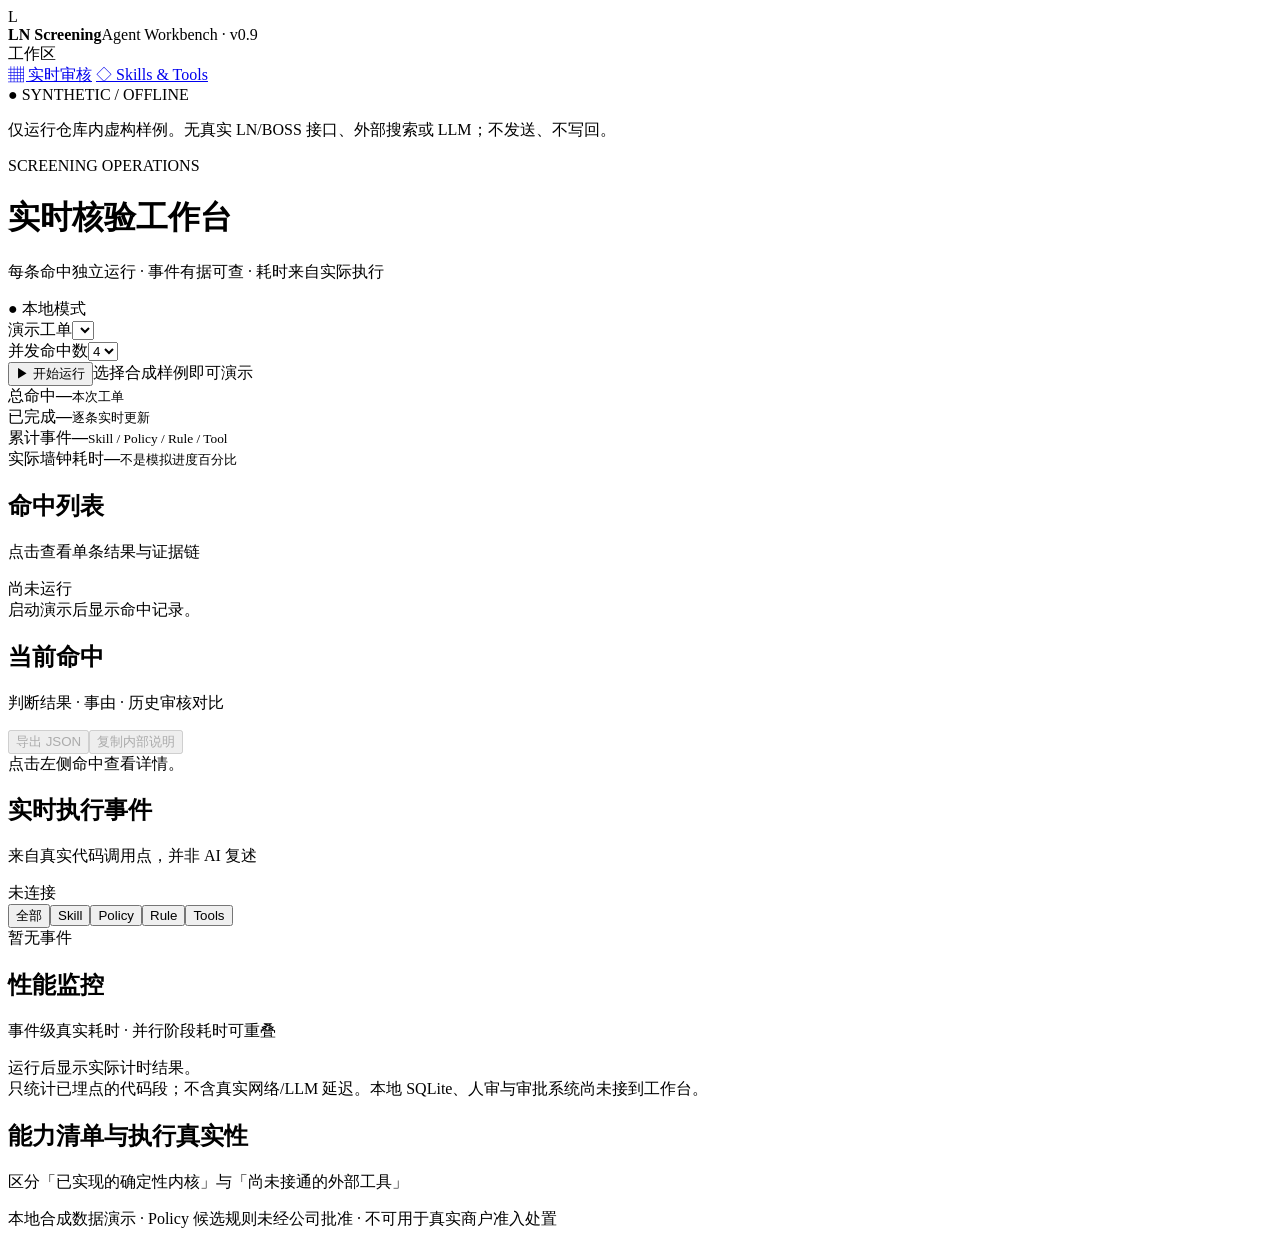
==== ln_agent/workbench/static/index.html @ d1e48c5a "Replace project with v0.9.1 (lean GitReady): multi-agent architecture (agents/skills/tools), LLM ada" ====
<!doctype html>
<html lang="zh-CN"><head><meta charset="utf-8"><meta name="viewport" content="width=device-width, initial-scale=1">
<title>LN Screening — Local Workbench</title><link rel="stylesheet" href="/style.css"></head>
<body>
<div class="shell">
  <aside class="sidebar">
    <div class="brand"><div class="brand-mark">L</div><div><strong>LN Screening</strong><span>Agent Workbench · v0.9</span></div></div>
    <div class="side-label">工作区</div>
    <a class="nav selected" href="#overview">▦ <span>实时审核</span></a>
    <a class="nav" href="#capabilities">◇ <span>Skills & Tools</span></a>
    <div class="side-spacer"></div>
    <div class="mode">● SYNTHETIC / OFFLINE</div>
    <p class="side-foot">仅运行仓库内虚构样例。无真实 LN/BOSS 接口、外部搜索或 LLM；不发送、不写回。</p>
  </aside>
  <main class="main" id="overview">
    <header class="topbar"><div><div class="eyebrow">SCREENING OPERATIONS</div><h1>实时核验工作台</h1><p class="subtitle">每条命中独立运行 · 事件有据可查 · 耗时来自实际执行</p></div><div class="status-pill" id="service">● 本地模式</div></header>
    <section class="toolbar panel"><div class="control"><label for="case">演示工单</label><select id="case"></select></div><div class="control narrow"><label for="workers">并发命中数</label><select id="workers"><option>1</option><option>2</option><option selected>4</option><option>8</option></select></div><button id="run" class="primary">▶ 开始运行</button><span id="runinfo" class="hint">选择合成样例即可演示</span></section>
    <section class="metrics"><div class="metric"><label>总命中</label><strong id="total">—</strong><small>本次工单</small></div><div class="metric"><label>已完成</label><strong id="complete">—</strong><small>逐条实时更新</small></div><div class="metric"><label>累计事件</label><strong id="events-count">—</strong><small>Skill / Policy / Rule / Tool</small></div><div class="metric"><label>实际墙钟耗时</label><strong id="elapsed">—</strong><small>不是模拟进度百分比</small></div></section>
    <section class="two-col"><div class="panel"><div class="heading"><div><h2>命中列表</h2><p>点击查看单条结果与证据链</p></div><span id="case-status" class="tag">尚未运行</span></div><div id="hits" class="hit-list empty">启动演示后显示命中记录。</div></div>
    <div class="panel"><div class="heading"><div><h2>当前命中</h2><p>判断结果 · 事由 · 历史审核对比</p></div><div class="heading-actions"><button id="download" class="light" disabled>导出 JSON</button><button id="copy" class="light" disabled>复制内部说明</button></div></div><div id="detail" class="empty detail">点击左侧命中查看详情。</div></div></section>
    <section class="two-col bottom"><div class="panel"><div class="heading"><div><h2>实时执行事件</h2><p>来自真实代码调用点，并非 AI 复述</p></div><span id="live-label" class="tag">未连接</span></div><div class="filters"><button data-filter="all" class="filter on">全部</button><button data-filter="skill" class="filter">Skill</button><button data-filter="policy" class="filter">Policy</button><button data-filter="rule_engine" class="filter">Rule</button><button data-filter="investigation" class="filter">Tools</button></div><div id="timeline" class="timeline empty">暂无事件</div></div>
    <div class="panel"><div class="heading"><div><h2>性能监控</h2><p>事件级真实耗时 · 并行阶段耗时可重叠</p></div></div><div id="perf" class="perf empty">运行后显示实际计时结果。</div><div class="note">只统计已埋点的代码段；不含真实网络/LLM 延迟。本地 SQLite、人审与审批系统尚未接到工作台。</div></div></section>
    <section id="capabilities" class="panel cap"><div class="heading"><div><h2>能力清单与执行真实性</h2><p>区分「已实现的确定性内核」与「尚未接通的外部工具」</p></div></div><div id="cap-list" class="cap-grid"></div></section>
    <footer>本地合成数据演示 · Policy 候选规则未经公司批准 · 不可用于真实商户准入处置</footer>
  </main>
</div><script src="/app.js" defer></script>
</body></html>
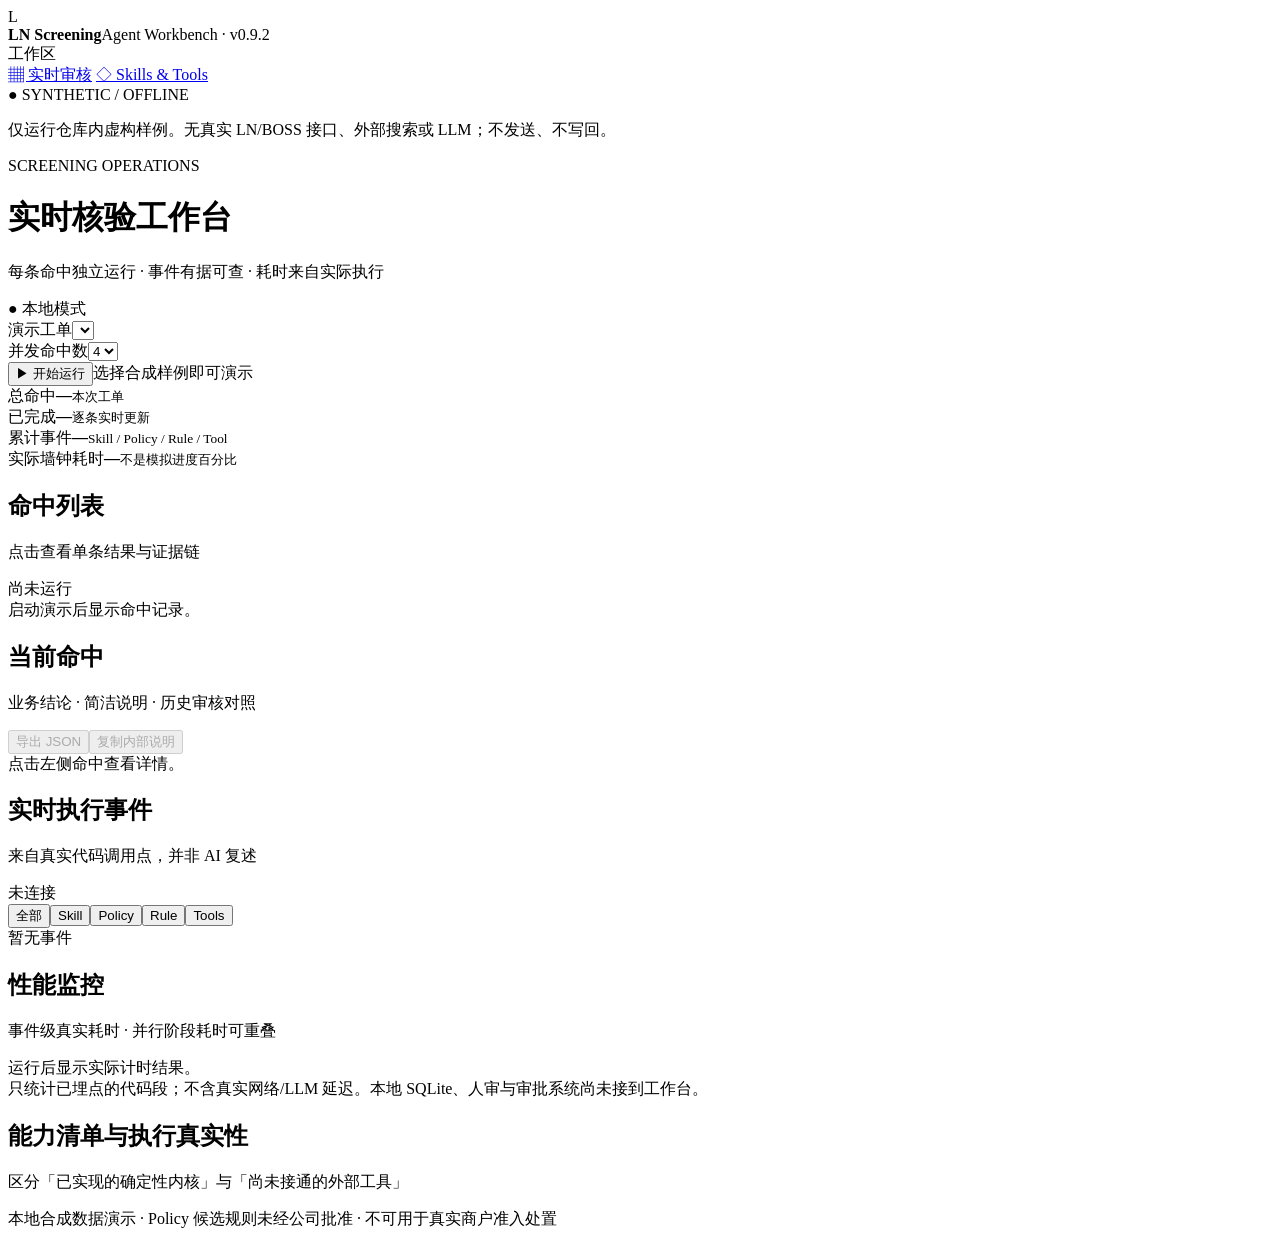
==== commit beebda40: "Replace project with v0.9.2 (Business UI): business-facing conclusions (未命中/疑似命中/命中) in workbench an" ====
--- a/ln_agent/workbench/static/index.html
+++ b/ln_agent/workbench/static/index.html
@@ -4,7 +4,7 @@
 <body>
 <div class="shell">
   <aside class="sidebar">
-    <div class="brand"><div class="brand-mark">L</div><div><strong>LN Screening</strong><span>Agent Workbench · v0.9</span></div></div>
+    <div class="brand"><div class="brand-mark">L</div><div><strong>LN Screening</strong><span>Agent Workbench · v0.9.2</span></div></div>
     <div class="side-label">工作区</div>
     <a class="nav selected" href="#overview">▦ <span>实时审核</span></a>
     <a class="nav" href="#capabilities">◇ <span>Skills & Tools</span></a>
@@ -17,7 +17,7 @@
     <section class="toolbar panel"><div class="control"><label for="case">演示工单</label><select id="case"></select></div><div class="control narrow"><label for="workers">并发命中数</label><select id="workers"><option>1</option><option>2</option><option selected>4</option><option>8</option></select></div><button id="run" class="primary">▶ 开始运行</button><span id="runinfo" class="hint">选择合成样例即可演示</span></section>
     <section class="metrics"><div class="metric"><label>总命中</label><strong id="total">—</strong><small>本次工单</small></div><div class="metric"><label>已完成</label><strong id="complete">—</strong><small>逐条实时更新</small></div><div class="metric"><label>累计事件</label><strong id="events-count">—</strong><small>Skill / Policy / Rule / Tool</small></div><div class="metric"><label>实际墙钟耗时</label><strong id="elapsed">—</strong><small>不是模拟进度百分比</small></div></section>
     <section class="two-col"><div class="panel"><div class="heading"><div><h2>命中列表</h2><p>点击查看单条结果与证据链</p></div><span id="case-status" class="tag">尚未运行</span></div><div id="hits" class="hit-list empty">启动演示后显示命中记录。</div></div>
-    <div class="panel"><div class="heading"><div><h2>当前命中</h2><p>判断结果 · 事由 · 历史审核对比</p></div><div class="heading-actions"><button id="download" class="light" disabled>导出 JSON</button><button id="copy" class="light" disabled>复制内部说明</button></div></div><div id="detail" class="empty detail">点击左侧命中查看详情。</div></div></section>
+    <div class="panel"><div class="heading"><div><h2>当前命中</h2><p>业务结论 · 简洁说明 · 历史审核对照</p></div><div class="heading-actions"><button id="download" class="light" disabled>导出 JSON</button><button id="copy" class="light" disabled>复制内部说明</button></div></div><div id="detail" class="empty detail">点击左侧命中查看详情。</div></div></section>
     <section class="two-col bottom"><div class="panel"><div class="heading"><div><h2>实时执行事件</h2><p>来自真实代码调用点，并非 AI 复述</p></div><span id="live-label" class="tag">未连接</span></div><div class="filters"><button data-filter="all" class="filter on">全部</button><button data-filter="skill" class="filter">Skill</button><button data-filter="policy" class="filter">Policy</button><button data-filter="rule_engine" class="filter">Rule</button><button data-filter="investigation" class="filter">Tools</button></div><div id="timeline" class="timeline empty">暂无事件</div></div>
     <div class="panel"><div class="heading"><div><h2>性能监控</h2><p>事件级真实耗时 · 并行阶段耗时可重叠</p></div></div><div id="perf" class="perf empty">运行后显示实际计时结果。</div><div class="note">只统计已埋点的代码段；不含真实网络/LLM 延迟。本地 SQLite、人审与审批系统尚未接到工作台。</div></div></section>
     <section id="capabilities" class="panel cap"><div class="heading"><div><h2>能力清单与执行真实性</h2><p>区分「已实现的确定性内核」与「尚未接通的外部工具」</p></div></div><div id="cap-list" class="cap-grid"></div></section>
